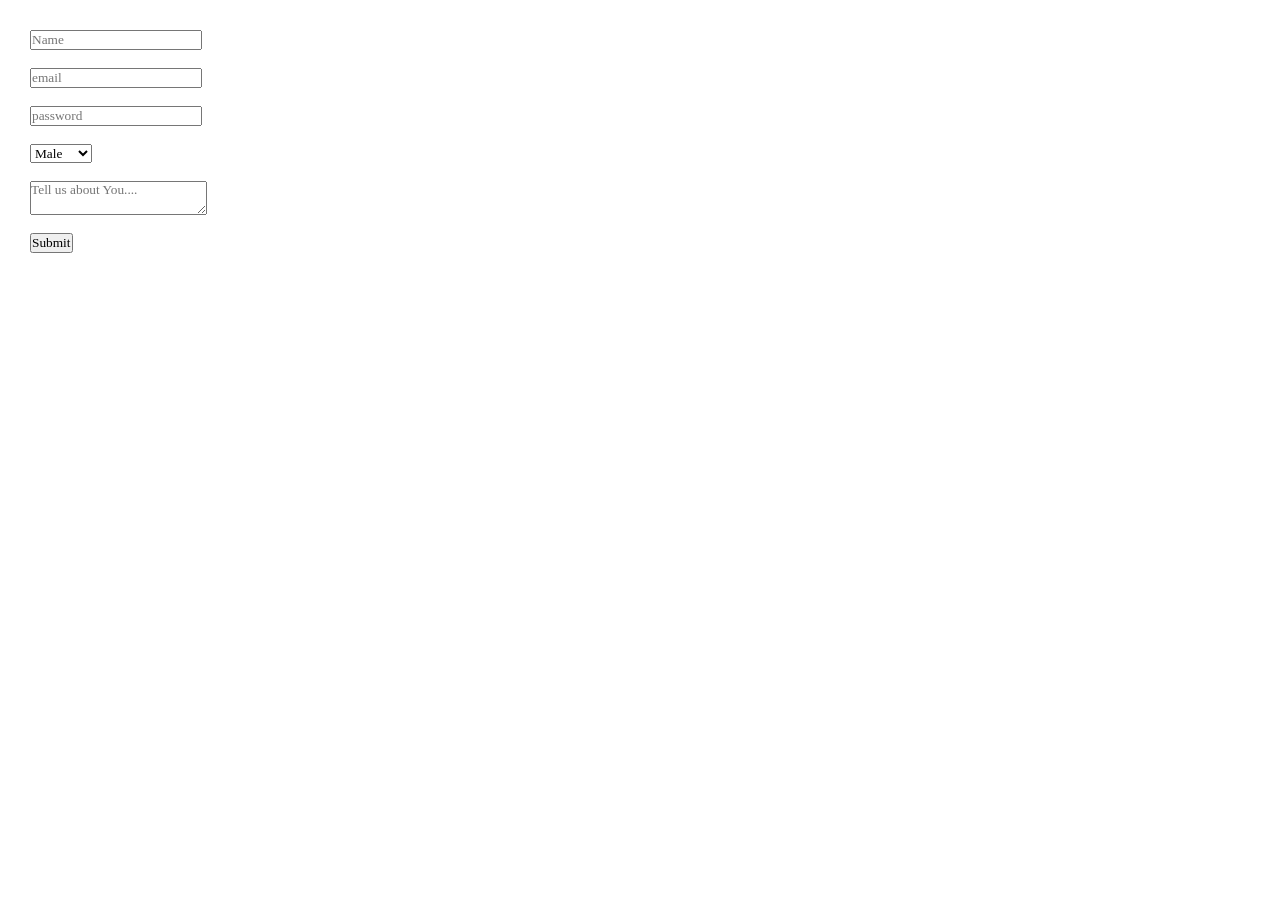
==== index.html @ 50802d72 "Initial commit" ====
<html lang="en">
    <head>
       
<meta charset="UTF-8">
<meta name="viewport" content="width=device-width, initial-scale=1.0">
<title>Document</title>
<style>
* {
margin: 0;
padding: 0;
font-family: "Gilroy";
box-sizing: border-box;
}

html,
body {
width: 100%;
height: 100%;
}

body {
  position: relative;
  overflow: hidden;  
  padding: 30px;
}



small{
  
    color:rgb(243, 16, 16);
    font-size: 12px;
}


#hide {
     display: none;
}

</style>
</head>



<body>
    <form>
        <input id="name" type="text" placeholder="Name">
         <div id="hide">

         <br>
    <small>Your Name Should Be greater than 2 characters</small>
     </div>
      <br><br>
<input type="email" placeholder="email">
<br><br>
<input type="password" placeholder="password">
<br><br>

<select>
    <option value="male">Male</option>
    <option value="male">Female</option>
    <option value="male">Other</option>
</select>
<br></br>
    
<textarea placeholder="Tell us about You...."></textarea>
<br></br>

<input type="Submit">
</form>
<script src="script.js"></script>
</body>
</html>
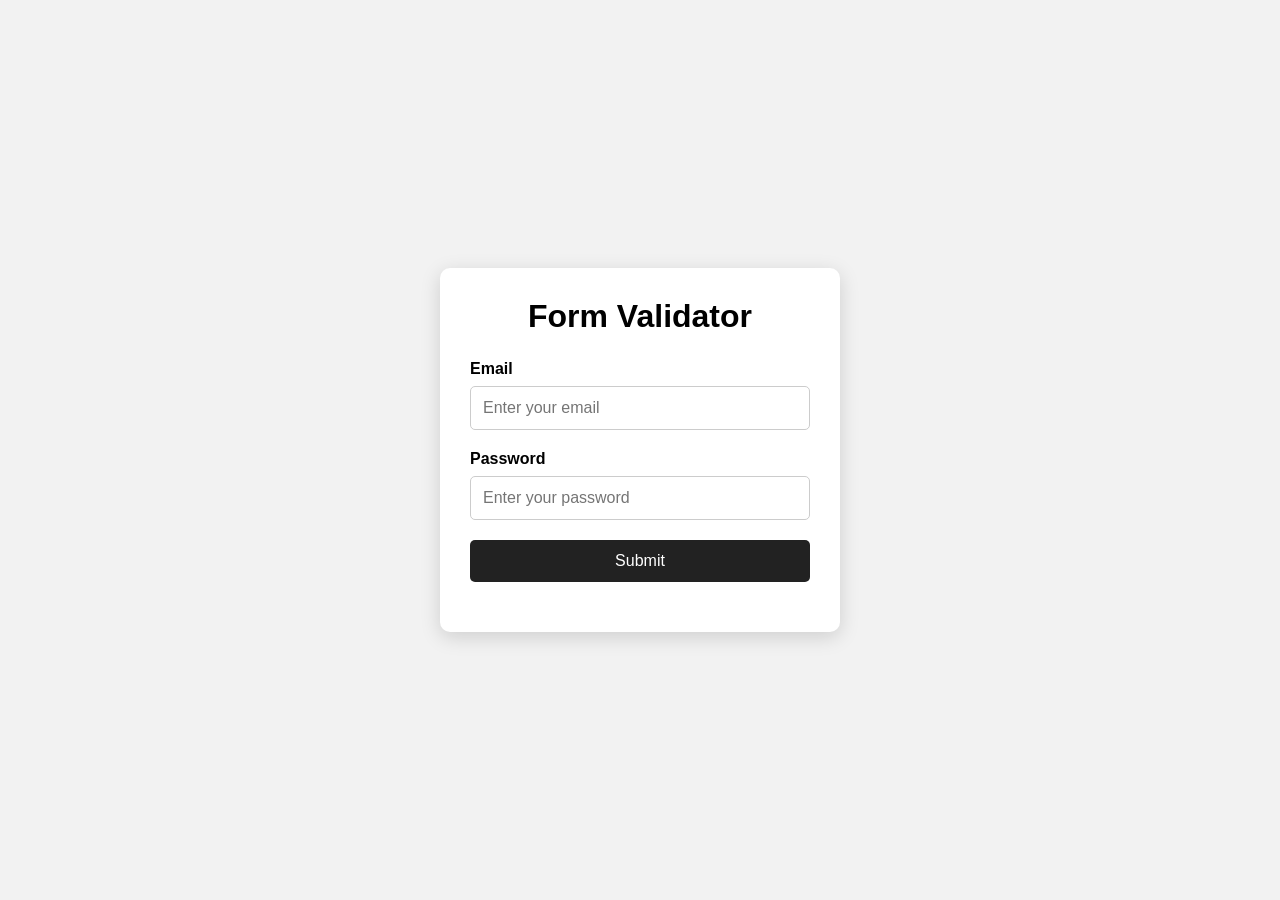
==== commit 41a12ab6: "Rename index1.html to index.html" ====
--- a/index.html
+++ b/index.html
@@ -1,73 +1,50 @@
+<!DOCTYPE html>
 <html lang="en">
-    <head>
-       
-<meta charset="UTF-8">
-<meta name="viewport" content="width=device-width, initial-scale=1.0">
-<title>Document</title>
-<style>
-* {
-margin: 0;
-padding: 0;
-font-family: "Gilroy";
-box-sizing: border-box;
-}
+<head>
+    <meta charset="UTF-8">
+    <meta name="viewport" content="width=device-width, initial-scale=1.0">
+    <title>Email Password Validator</title>
 
-html,
-body {
-width: 100%;
-height: 100%;
-}
-
-body {
-  position: relative;
-  overflow: hidden;  
-  padding: 30px;
-}
-
-
-
-small{
-  
-    color:rgb(243, 16, 16);
-    font-size: 12px;
-}
-
-
-#hide {
-     display: none;
-}
-
-</style>
+    <link rel="stylesheet" href="style.css">
 </head>
 
+<body>
 
+    <div class="container">
 
-<body>
-    <form>
-        <input id="name" type="text" placeholder="Name">
-         <div id="hide">
+        <h1>Form Validator</h1>
 
-         <br>
-    <small>Your Name Should Be greater than 2 characters</small>
-     </div>
-      <br><br>
-<input type="email" placeholder="email">
-<br><br>
-<input type="password" placeholder="password">
-<br><br>
+        <form autocomplete="off" id="form"> 
 
-<select>
-    <option value="male">Male</option>
-    <option value="male">Female</option>
-    <option value="male">Other</option>
-</select>
-<br></br>
-    
-<textarea placeholder="Tell us about You...."></textarea>
-<br></br>
+            <div class="input-box">
+                <label for="email">Email</label>
+                <input 
+                    type="text" 
+                    id="email" 
+                    placeholder="Enter your email"
+                >
+                <p id="emailError" role="alert"></p>
+            </div>
 
-<input type="Submit">
-</form>
-<script src="script.js"></script>
+            <div class="input-box">
+                <label for="password">Password</label>
+                <input 
+                    type="password" 
+                    id="password" 
+                    placeholder="Enter your password"
+                >
+                <p id="passwordError" role="alert"></p>
+            </div>
+
+            <button type="submit">Submit</button>
+
+            <p id="success"></p>
+
+        </form>
+        <div id="resultMessage" role="status"></div>
+    </div>
+
+    <script src="script.js"></script>
+
 </body>
-</html>+</html>
--- a/style.css
+++ b/style.css
@@ -0,0 +1,96 @@
+* {
+    margin: 0;
+    padding: 0;
+    box-sizing: border-box;
+}
+
+body {
+    font-family: Arial, sans-serif;
+    background-color: #f2f2f2;
+
+    display: flex;
+    justify-content: center;
+    align-items: center;
+
+    min-height: 100vh;
+}
+
+.container {
+    width: 400px;
+    background-color: white;
+
+    padding: 30px;
+    border-radius: 10px;
+
+    box-shadow: 0 5px 20px rgba(0, 0, 0, 0.15);
+}
+
+h1 {
+    text-align: center;
+    margin-bottom: 25px;
+}
+
+.input-box {
+    margin-bottom: 20px;
+}
+
+label {
+    display: block;
+    margin-bottom: 8px;
+    font-weight: bold;
+}
+
+input {
+    width: 100%;
+    padding: 12px;
+
+    border: 1px solid #ccc;
+    border-radius: 5px;
+
+    font-size: 16px;
+}
+
+input:focus {
+    outline: none;
+    border-color: #555;
+}
+
+button {
+    width: 100%;
+    padding: 12px;
+
+    border: none;
+    border-radius: 5px;
+
+    background-color: #222;
+    color: white;
+
+    font-size: 16px;
+    cursor: pointer;
+}
+
+button:hover {
+    background-color: #444;
+}
+
+#emailError,
+#passwordError {
+    margin-top: 5px;
+    font-size: 14px;
+    color: #c62828;
+    display: none;
+}
+
+#success {
+    text-align: center;
+    margin-top: 15px;
+    font-weight: bold;
+}
+
+#resultMessage {
+    color: #2e7d32;
+    margin-top: 20px;
+    text-align: center;
+    font-weight: bold;
+    font-size: 14px;
+}
